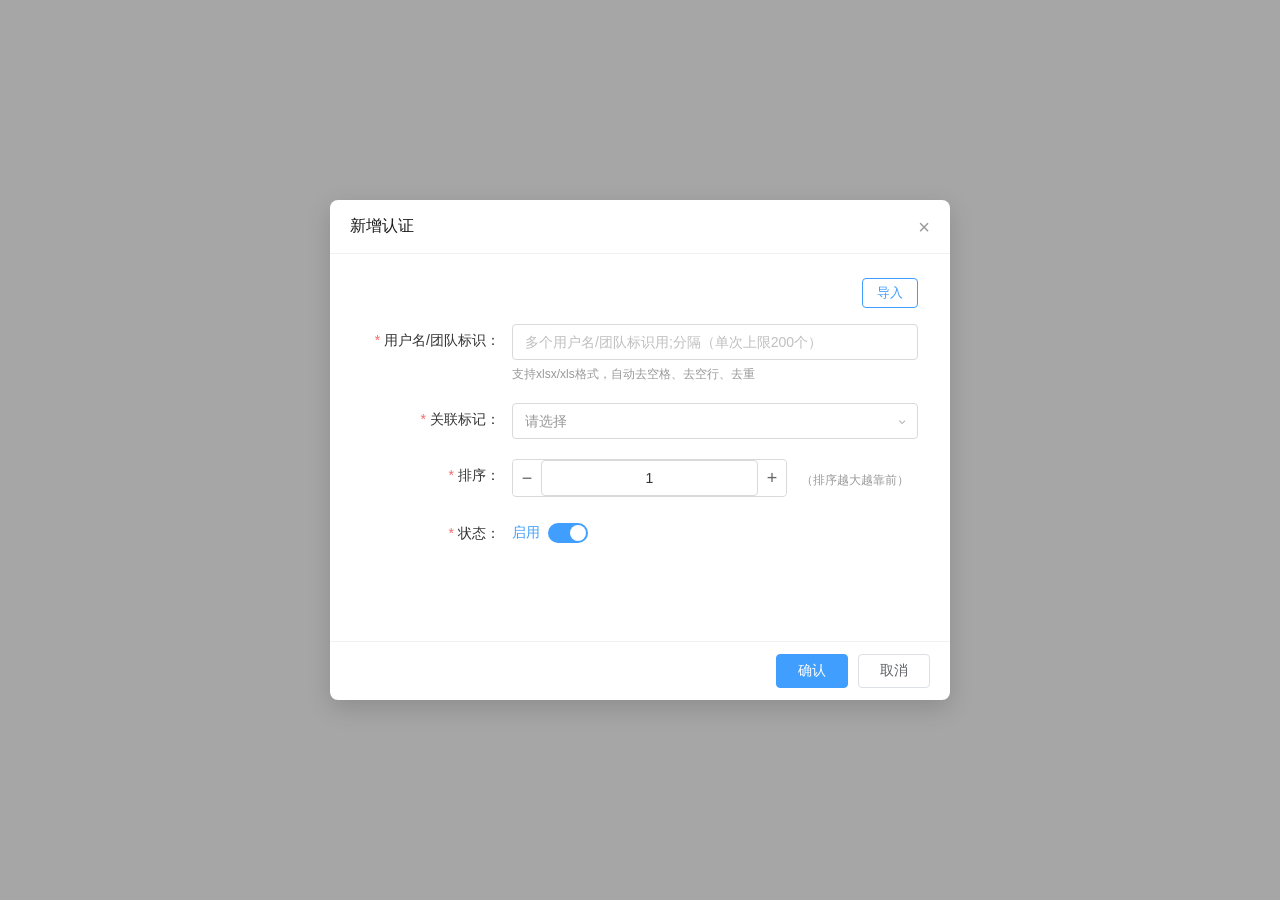
==== auth-form.html @ 6432950f "Initial commit" ====
<!DOCTYPE html>
<html lang="zh-CN"><head>
  <meta charset="UTF-8">
  <meta name="viewport" content="width=device-width, initial-scale=1.0">
  <title>新增认证</title>
  <style>
    * {
      margin: 0;
      padding: 0;
      box-sizing: border-box;
    }

    body {
      font-family: -apple-system, BlinkMacSystemFont, "Segoe UI", "PingFang SC", "Hiragino Sans GB", "Microsoft YaHei", sans-serif;
      background: rgba(0, 0, 0, 0.35);
      min-height: 100vh;
      display: flex;
      align-items: center;
      justify-content: center;
      padding: 20px;
    }

    .modal {
      background: #fff;
      border-radius: 8px;
      width: 620px;
      height: 500px;
      display: flex;
      flex-direction: column;
      box-shadow: 0 8px 24px rgba(0, 0, 0, 0.15);
    }

    .modal-header {
      display: flex;
      align-items: center;
      justify-content: space-between;
      padding: 16px 20px;
      border-bottom: 1px solid #f0f0f0;
    }

    .modal-title {
      font-size: 16px;
      font-weight: 500;
      color: #1a1a1a;
    }

    .import-btn {
      height: 30px;
      padding: 0 14px;
      font-size: 13px;
      color: #409eff;
      background: #fff;
      border: 1px solid #409eff;
      border-radius: 4px;
      cursor: pointer;
      transition: all 0.2s;
    }

    .import-btn:hover {
      color: #fff;
      background: #409eff;
    }

    .form-top-actions {
      display: flex;
      justify-content: flex-end;
      margin-bottom: 16px;
    }

    .close-btn {
      background: none;
      border: none;
      font-size: 20px;
      color: #999;
      cursor: pointer;
      line-height: 1;
    }

    .modal-body {
      flex: 1;
      padding: 24px 32px;
    }

    .form-item {
      display: flex;
      align-items: flex-start;
      margin-bottom: 20px;
    }

    .form-label {
      width: 150px;
      text-align: right;
      padding-right: 12px;
      padding-top: 8px;
      font-size: 14px;
      color: #333;
      flex-shrink: 0;
    }

    .form-label .required {
      color: #f56c6c;
      margin-right: 4px;
    }

    .form-control {
      flex: 1;
      min-width: 0;
    }

    input[type="text"],
    select {
      width: 100%;
      height: 36px;
      padding: 0 12px;
      border: 1px solid #d9d9d9;
      border-radius: 4px;
      font-size: 14px;
      color: #333;
      outline: none;
      transition: border-color 0.2s;
      background: #fff;
    }

    input[type="text"]::placeholder {
      color: #bfbfbf;
    }

    input[type="text"]:focus,
    select:focus {
      border-color: #409eff;
    }

    .error-msg {
      font-size: 12px;
      color: #f56c6c;
      margin-top: 6px;
    }

    .upload-hint {
      font-size: 12px;
      color: #999;
      margin-top: 6px;
    }

    .select-wrapper {
      position: relative;
    }

    .select-wrapper::after {
      content: "⌄";
      position: absolute;
      right: 12px;
      top: 50%;
      transform: translateY(-60%);
      color: #999;
      font-size: 18px;
      pointer-events: none;
    }

    select {
      appearance: none;
      color: #999;
    }

    .number-stepper {
      display: inline-flex;
      align-items: center;
      border: 1px solid #d9d9d9;
      border-radius: 4px;
      overflow: hidden;
    }

    .stepper-btn {
      width: 36px;
      height: 34px;
      background: #fff;
      border: none;
      font-size: 18px;
      color: #666;
      cursor: pointer;
      display: flex;
      align-items: center;
      justify-content: center;
    }

    .stepper-btn:hover {
      color: #409eff;
    }

    .stepper-input {
      width: 60px;
      height: 34px;
      border: none;
      border-left: 1px solid #d9d9d9;
      border-right: 1px solid #d9d9d9;
      text-align: center;
      font-size: 14px;
      color: #333;
      outline: none;
    }

    .hint {
      font-size: 12px;
      color: #999;
      margin-left: 10px;
    }

    .toggle {
      display: inline-flex;
      align-items: center;
      gap: 8px;
      padding-top: 6px;
    }

    .toggle-switch {
      position: relative;
      width: 40px;
      height: 20px;
      background: #409eff;
      border-radius: 10px;
      cursor: pointer;
      transition: background 0.2s;
    }

    .toggle-switch::after {
      content: "";
      position: absolute;
      top: 2px;
      right: 2px;
      width: 16px;
      height: 16px;
      background: #fff;
      border-radius: 50%;
      transition: transform 0.2s;
    }

    .toggle-label {
      font-size: 14px;
      color: #409eff;
    }

    .modal-footer {
      display: flex;
      justify-content: flex-end;
      gap: 10px;
      padding: 12px 20px;
      border-top: 1px solid #f0f0f0;
    }

    .btn {
      min-width: 72px;
      height: 34px;
      padding: 0 16px;
      border-radius: 4px;
      font-size: 14px;
      cursor: pointer;
      transition: all 0.2s;
    }

    .btn-primary {
      background: #409eff;
      color: #fff;
      border: 1px solid #409eff;
    }

    .btn-primary:hover {
      background: #66b1ff;
      border-color: #66b1ff;
    }

    .btn-default {
      background: #fff;
      color: #606266;
      border: 1px solid #dcdfe6;
    }

    .btn-default:hover {
      color: #409eff;
      border-color: #c6e2ff;
      background: #ecf5ff;
    }
  </style>
</head>
<body>
  <div class="modal">
    <div class="modal-header">
      <span class="modal-title">新增认证</span>
      <button class="close-btn">×</button>
    </div>
    <div class="modal-body">
      <div class="form-top-actions">
        <button class="import-btn" style="position: relative;">导入</button>
      </div>
      <div class="form-item">
        <div class="form-label"><span class="required">*</span>用户名/团队标识：</div>
        <div class="form-control">
          <input type="text" placeholder="多个用户名/团队标识用;分隔（单次上限200个）">
          <div class="upload-hint">支持xlsx/xls格式，自动去空格、去空行、去重</div>
        </div>
      </div>

      <div class="form-item">
        <div class="form-label"><span class="required">*</span>关联标记：</div>
        <div class="form-control select-wrapper">
          <select>
            <option value="" disabled="" selected="">请选择</option>
          </select>
        </div>
      </div>

      <div class="form-item">
        <div class="form-label"><span class="required">*</span>排序：</div>
        <div class="form-control">
          <div class="number-stepper">
            <button class="stepper-btn">−</button>
            <input type="text" class="stepper-input" value="1">
            <button class="stepper-btn">+</button>
          </div>
          <span class="hint">（排序越大越靠前）</span>
        </div>
      </div>

      <div class="form-item">
        <div class="form-label"><span class="required">*</span>状态：</div>
        <div class="form-control">
          <div class="toggle">
            <span class="toggle-label">启用</span>
            <div class="toggle-switch"></div>
          </div>
        </div>
      </div>
    </div>

    <div class="modal-footer">
      <button class="btn btn-primary">确认</button>
      <button class="btn btn-default">取消</button>
    </div>
  </div>


</body></html>
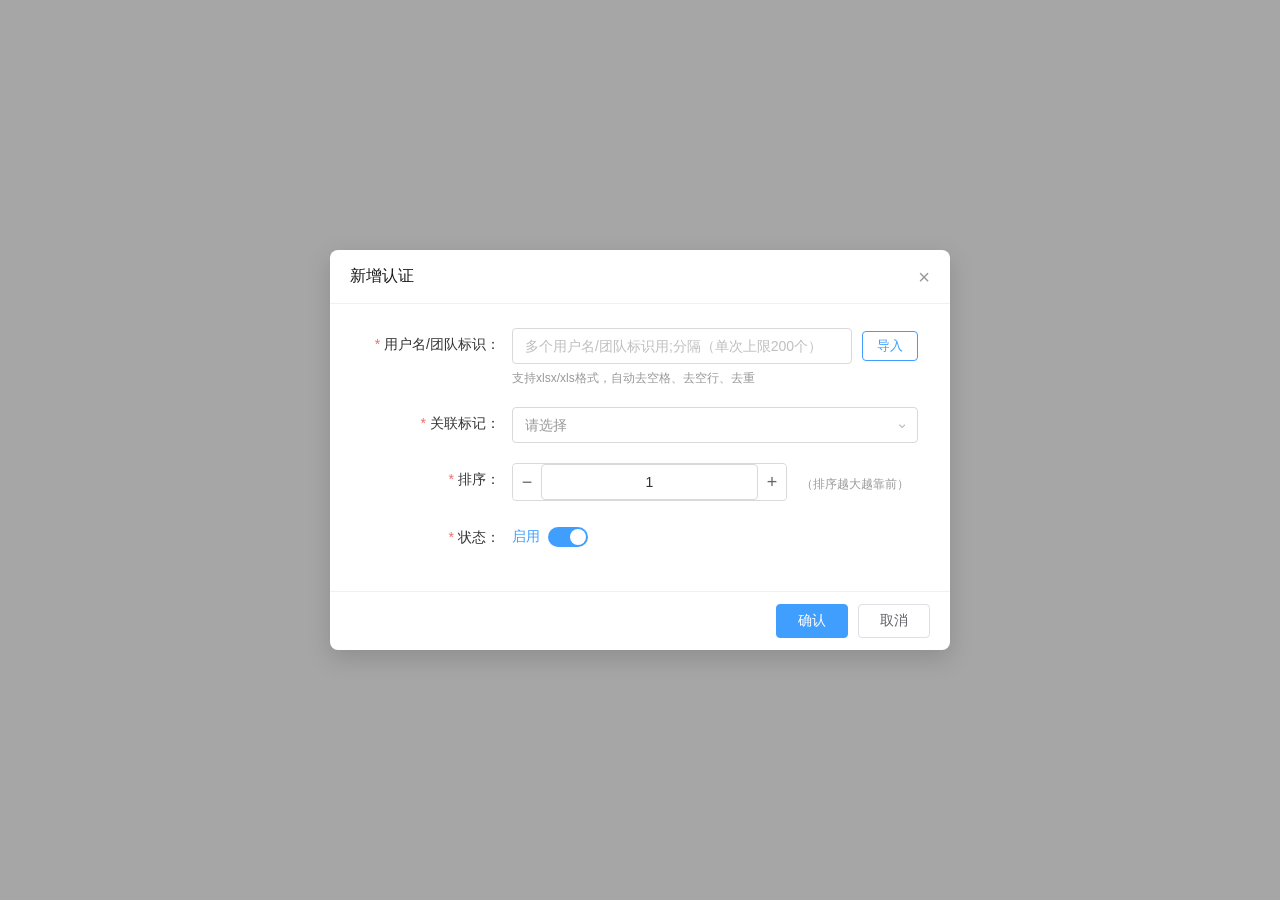
==== commit e20b8c5f: "first version" ====
--- a/auth-form.html
+++ b/auth-form.html
@@ -24,7 +24,7 @@
       background: #fff;
       border-radius: 8px;
       width: 620px;
-      height: 500px;
+      height: 400px;
       display: flex;
       flex-direction: column;
       box-shadow: 0 8px 24px rgba(0, 0, 0, 0.15);
@@ -61,12 +61,6 @@
       background: #409eff;
     }
 
-    .form-top-actions {
-      display: flex;
-      justify-content: flex-end;
-      margin-bottom: 16px;
-    }
-
     .close-btn {
       background: none;
       border: none;
@@ -105,6 +99,16 @@
     .form-control {
       flex: 1;
       min-width: 0;
+    }
+
+    .input-with-btn {
+      display: flex;
+      align-items: center;
+      gap: 10px;
+    }
+
+    .input-with-btn input[type="text"] {
+      flex: 1;
     }
 
     input[type="text"],
@@ -288,13 +292,13 @@
       <button class="close-btn">×</button>
     </div>
     <div class="modal-body">
-      <div class="form-top-actions">
-        <button class="import-btn" style="position: relative;">导入</button>
-      </div>
       <div class="form-item">
         <div class="form-label"><span class="required">*</span>用户名/团队标识：</div>
         <div class="form-control">
-          <input type="text" placeholder="多个用户名/团队标识用;分隔（单次上限200个）">
+          <div class="input-with-btn">
+            <input type="text" placeholder="多个用户名/团队标识用;分隔（单次上限200个）">
+            <button class="import-btn">导入</button>
+          </div>
           <div class="upload-hint">支持xlsx/xls格式，自动去空格、去空行、去重</div>
         </div>
       </div>
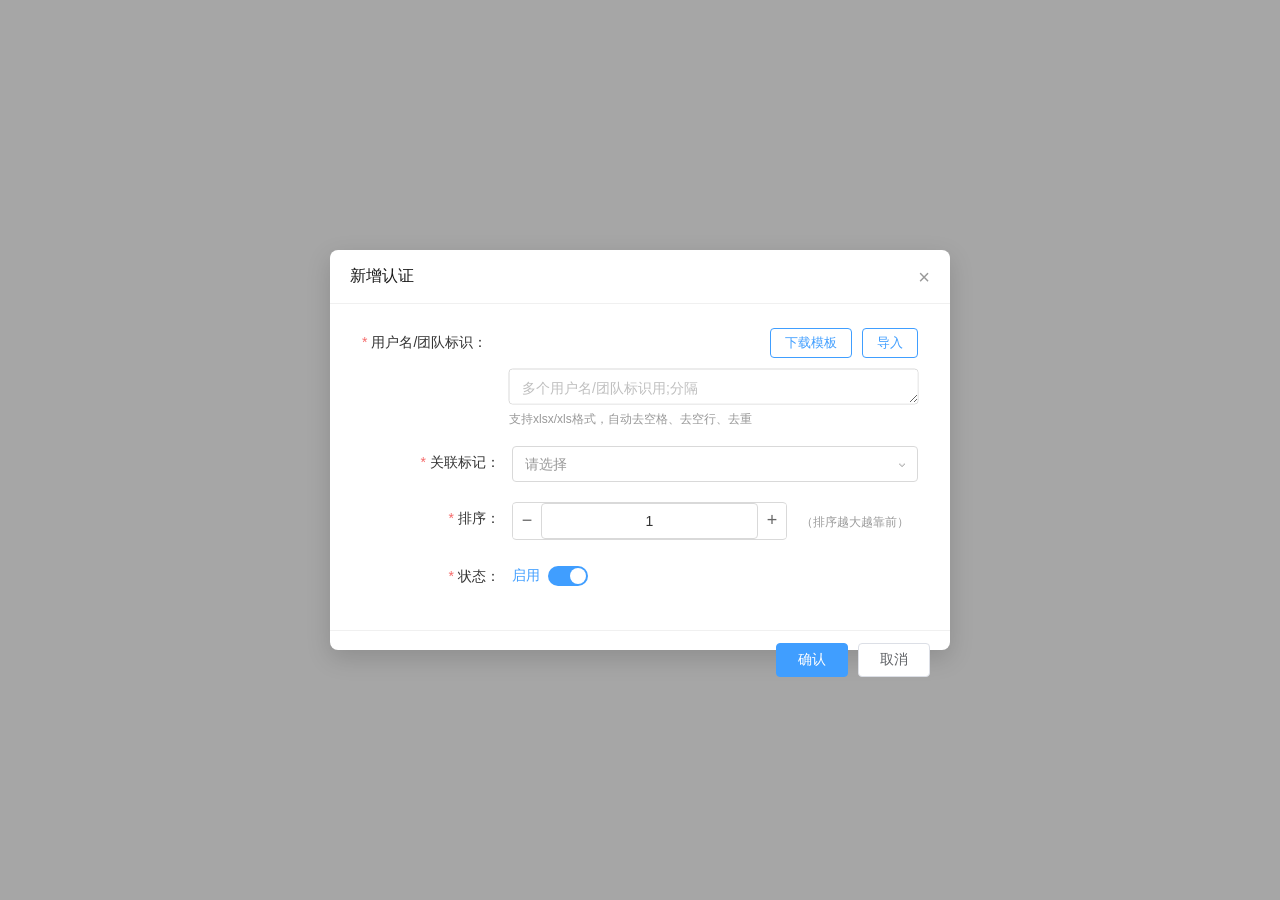
==== commit 1e3a8dbe: "version2" ====
--- a/auth-form.html
+++ b/auth-form.html
@@ -61,6 +61,24 @@
       background: #409eff;
     }
 
+    .template-btn {
+      height: 30px;
+      padding: 0 14px;
+      font-size: 13px;
+      color: #409eff;
+      background: #fff;
+      border: 1px solid #409eff;
+      border-radius: 4px;
+      cursor: pointer;
+      transition: all 0.2s;
+      white-space: nowrap;
+    }
+
+    .template-btn:hover {
+      color: #fff;
+      background: #409eff;
+    }
+
     .close-btn {
       background: none;
       border: none;
@@ -79,6 +97,28 @@
       display: flex;
       align-items: flex-start;
       margin-bottom: 20px;
+    }
+
+    .form-item-stack {
+      display: block;
+    }
+
+    .form-row-top {
+      display: flex;
+      align-items: center;
+      justify-content: space-between;
+      margin-bottom: 8px;
+    }
+
+    .form-row-top .form-label {
+      width: auto;
+      padding-top: 0;
+      text-align: left;
+    }
+
+    .top-actions {
+      display: flex;
+      gap: 10px;
     }
 
     .form-label {
@@ -101,21 +141,12 @@
       min-width: 0;
     }
 
-    .input-with-btn {
-      display: flex;
-      align-items: center;
-      gap: 10px;
-    }
-
-    .input-with-btn input[type="text"] {
-      flex: 1;
-    }
-
     input[type="text"],
-    select {
+    select,
+    textarea {
       width: 100%;
-      height: 36px;
-      padding: 0 12px;
+      min-height: 36px;
+      padding: 8px 12px;
       border: 1px solid #d9d9d9;
       border-radius: 4px;
       font-size: 14px;
@@ -125,12 +156,20 @@
       background: #fff;
     }
 
-    input[type="text"]::placeholder {
+    textarea {
+      resize: vertical;
+      line-height: 1.5;
+      font-family: inherit;
+    }
+
+    input[type="text"]::placeholder,
+    textarea::placeholder {
       color: #bfbfbf;
     }
 
     input[type="text"]:focus,
-    select:focus {
+    select:focus,
+    textarea:focus {
       border-color: #409eff;
     }
 
@@ -292,14 +331,18 @@
       <button class="close-btn">×</button>
     </div>
     <div class="modal-body">
-      <div class="form-item">
-        <div class="form-label"><span class="required">*</span>用户名/团队标识：</div>
-        <div class="form-control">
-          <div class="input-with-btn">
-            <input type="text" placeholder="多个用户名/团队标识用;分隔（单次上限200个）">
-            <button class="import-btn">导入</button>
+      <div class="form-item form-item-stack">
+        <div class="form-row-top">
+          <div class="form-label"><span class="required">*</span>用户名/团队标识：</div>
+          <div class="top-actions">
+            <button type="button" class="template-btn" onclick="downloadTemplate()">下载模板</button>
+            <button type="button" class="import-btn" onclick="triggerImport()">导入</button>
+            <input type="file" id="importFile" accept=".xlsx,.xls,.csv" style="display:none" onchange="handleImport(event)">
           </div>
-          <div class="upload-hint">支持xlsx/xls格式，自动去空格、去空行、去重</div>
+        </div>
+        <div class="form-control" style="width: 429px; height: 59.5px; transform: matrix(1, 0, 0, 1, 127, 2.5);">
+          <textarea id="userInput" rows="1" placeholder="多个用户名/团队标识用;分隔" style="height: 33.5px; width: 409.5px; transform: matrix(1, 0, 0, 1, 19.5, 0);"></textarea>
+          <div class="upload-hint" style="width: 409px; height: 20px; transform: matrix(1, 0, 0, 1, 20, -4);">支持xlsx/xls格式，自动去空格、去空行、去重</div>
         </div>
       </div>
 
@@ -341,5 +384,67 @@
     </div>
   </div>
 
+  <script src="https://cdn.sheetjs.com/xlsx-0.20.1/package/dist/xlsx.full.min.js"></script>
+  <script>
+    function downloadTemplate() {
+      const content = '\uFEFF客编\r\n';
+      const blob = new Blob([content], { type: 'text/csv;charset=utf-8;' });
+      const link = document.createElement('a');
+      link.href = URL.createObjectURL(blob);
+      link.download = '客编导入模板.csv';
+      document.body.appendChild(link);
+      link.click();
+      document.body.removeChild(link);
+      URL.revokeObjectURL(link.href);
+    }
+
+    function triggerImport() {
+      document.getElementById('importFile').click();
+    }
+
+    function handleImport(event) {
+      const file = event.target.files[0];
+      if (!file) return;
+
+      const reader = new FileReader();
+      reader.onload = function (e) {
+        try {
+          const data = new Uint8Array(e.target.result);
+          const workbook = XLSX.read(data, { type: 'array' });
+          const firstSheet = workbook.Sheets[workbook.SheetNames[0]];
+          const json = XLSX.utils.sheet_to_json(firstSheet, { header: 1 });
+
+          const values = [];
+          const seen = new Set();
+          for (let i = 1; i < json.length; i++) {
+            const row = json[i];
+            if (!row || row.length === 0) continue;
+            let value = String(row[0]).trim();
+            if (value === '') continue;
+            if (!seen.has(value)) {
+              seen.add(value);
+              values.push(value);
+            }
+          }
+
+          const input = document.getElementById('userInput');
+          const existing = input.value.split(';').map(v => v.trim()).filter(v => v);
+          const existingSet = new Set(existing);
+          values.forEach(v => {
+            if (!existingSet.has(v)) {
+              existingSet.add(v);
+              existing.push(v);
+            }
+          });
+          input.value = existing.join(';');
+        } catch (err) {
+          alert('文件解析失败：' + err.message);
+        }
+      };
+      reader.readAsArrayBuffer(file);
+      event.target.value = '';
+    }
+  </script>
+
 
 </body></html>
